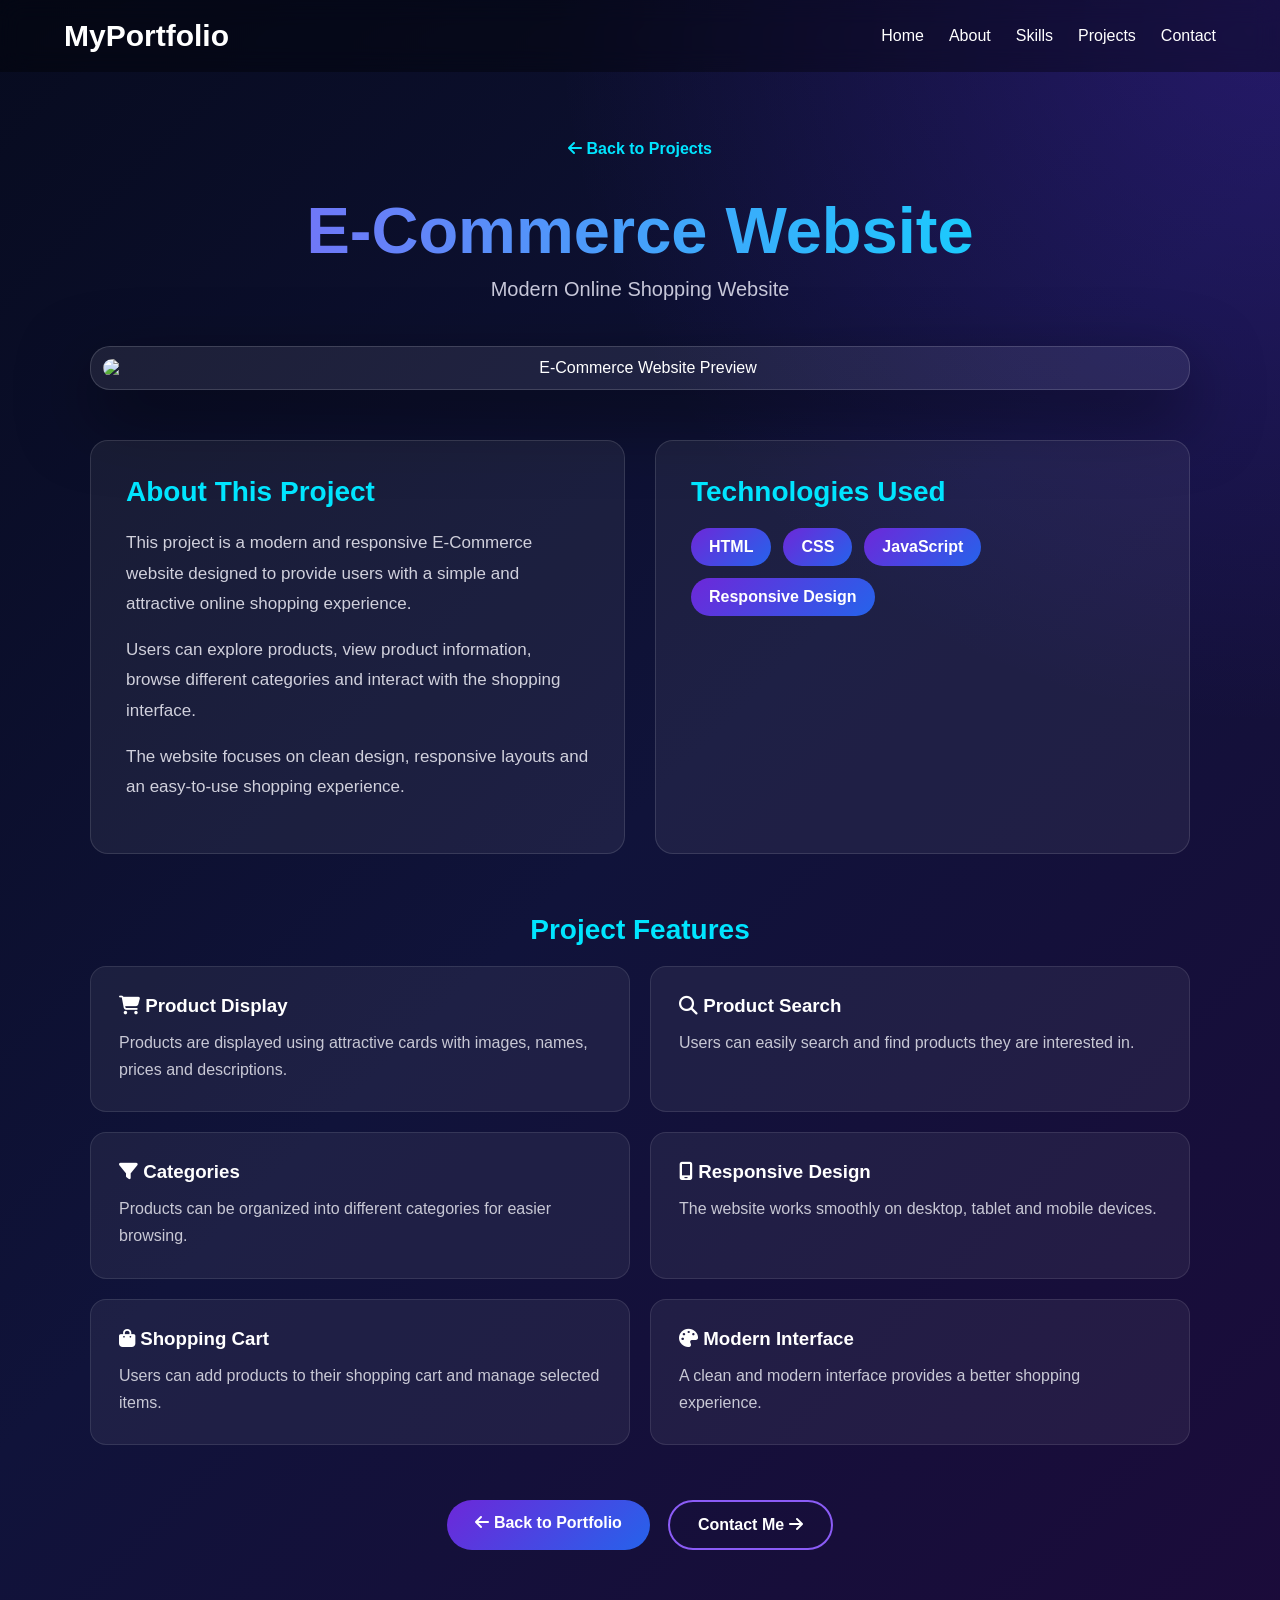
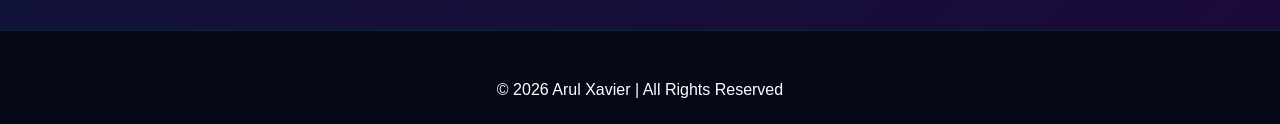
==== projectecommerce.html @ bcafa4af "Initial portfolio website" ====
<!DOCTYPE html>
<html lang="en">

<head>

    <meta charset="UTF-8">

    <meta name="viewport"
          content="width=device-width, initial-scale=1.0">

    <title>E-Commerce Website | Arul Xavier</title>

    <link rel="stylesheet" href="style.css">

    <!-- Font Awesome -->
    <link
        rel="stylesheet"
        href="https://cdnjs.cloudflare.com/ajax/libs/font-awesome/6.5.2/css/all.min.css"
    >

</head>

<body>

    <!-- ==========================
         NAVIGATION
    =========================== -->

    <header>

        <nav>

            <h2 class="logo">MyPortfolio</h2>

            <ul>

                <li>
                    <a href="intex.html">Home</a>
                </li>

                <li>
                    <a href="intex.html#about">About</a>
                </li>

                <li>
                    <a href="intex.html#skills">Skills</a>
                </li>

                <li>
                    <a href="intex.html#projects">Projects</a>
                </li>

                <li>
                    <a href="intex.html#contact">Contact</a>
                </li>

            </ul>

        </nav>

    </header>


    <!-- ==========================
         PROJECT DETAILS
    =========================== -->

    <main class="project-details">

        <div class="project-details-container">


            <!-- Back Button -->

            <a
                href="intex.html#projects"
                class="back-btn"
            >

                <i class="fa-solid fa-arrow-left"></i>

                Back to Projects

            </a>


            <!-- Project Title -->

            <h1>
                E-Commerce Website
            </h1>

            <p class="project-subtitle">

                Modern Online Shopping Website

            </p>


            <!-- Project Image -->

            <div class="project-preview">

                <img
                    src="images/ecommerce-project.png"
                    alt="E-Commerce Website Preview"
                >

            </div>


            <!-- ==========================
                 PROJECT INFORMATION
            =========================== -->

            <div class="project-info">


                <!-- Description -->

                <div class="project-description">

                    <h2>
                        About This Project
                    </h2>

                    <p>

                        This project is a modern and responsive
                        E-Commerce website designed to provide
                        users with a simple and attractive online
                        shopping experience.

                    </p>

                    <p>

                        Users can explore products, view product
                        information, browse different categories
                        and interact with the shopping interface.

                    </p>

                    <p>

                        The website focuses on clean design,
                        responsive layouts and an easy-to-use
                        shopping experience.

                    </p>

                </div>


                <!-- Technologies -->

                <div class="technologies">

                    <h2>
                        Technologies Used
                    </h2>

                    <div class="technology-list">

                        <span>
                            HTML
                        </span>

                        <span>
                            CSS
                        </span>

                        <span>
                            JavaScript
                        </span>

                        <span>
                            Responsive Design
                        </span>

                    </div>

                </div>

            </div>


            <!-- ==========================
                 PROJECT FEATURES
            =========================== -->

            <div class="project-features">

                <h2>
                    Project Features
                </h2>


                <div class="feature-grid">


                    <!-- Feature 1 -->

                    <div class="feature-card">

                        <h3>
                            <i class="fa-solid fa-cart-shopping"></i>
                            Product Display
                        </h3>

                        <p>

                            Products are displayed using
                            attractive cards with images,
                            names, prices and descriptions.

                        </p>

                    </div>


                    <!-- Feature 2 -->

                    <div class="feature-card">

                        <h3>
                            <i class="fa-solid fa-magnifying-glass"></i>
                            Product Search
                        </h3>

                        <p>

                            Users can easily search and find
                            products they are interested in.

                        </p>

                    </div>


                    <!-- Feature 3 -->

                    <div class="feature-card">

                        <h3>
                            <i class="fa-solid fa-filter"></i>
                            Categories
                        </h3>

                        <p>

                            Products can be organized into
                            different categories for easier
                            browsing.

                        </p>

                    </div>


                    <!-- Feature 4 -->

                    <div class="feature-card">

                        <h3>
                            <i class="fa-solid fa-mobile-screen"></i>
                            Responsive Design
                        </h3>

                        <p>

                            The website works smoothly on
                            desktop, tablet and mobile devices.

                        </p>

                    </div>


                    <!-- Feature 5 -->

                    <div class="feature-card">

                        <h3>
                            <i class="fa-solid fa-bag-shopping"></i>
                            Shopping Cart
                        </h3>

                        <p>

                            Users can add products to their
                            shopping cart and manage selected
                            items.

                        </p>

                    </div>


                    <!-- Feature 6 -->

                    <div class="feature-card">

                        <h3>
                            <i class="fa-solid fa-palette"></i>
                            Modern Interface
                        </h3>

                        <p>

                            A clean and modern interface
                            provides a better shopping
                            experience.

                        </p>

                    </div>


                </div>

            </div>


            <!-- ==========================
                 PROJECT BUTTONS
            =========================== -->

            <div class="project-actions">

                <a
                    href="intex.html"
                    class="project-btn"
                >

                    <i class="fa-solid fa-arrow-left"></i>

                    Back to Portfolio

                </a>


                <a
                    href="intex.html#contact"
                    class="project-btn project-btn-outline"
                >

                    Contact Me

                    <i class="fa-solid fa-arrow-right"></i>

                </a>

            </div>


        </div>

    </main>


    <!-- ==========================
         FOOTER
    =========================== -->

    <footer>

        <p>
            © 2026 Arul Xavier | All Rights Reserved
        </p>

    </footer>


</body>

</html>
---- style.css ----
* {
    margin: 0;
    padding: 0;
    box-sizing: border-box;
    font-family: 'Poppins', sans-serif;
}

html {
    scroll-behavior: smooth;
}

html,
body{
    width:100%;
    overflow-x:hidden;
}

body{
    background:#f4f4f4;
    color:#4d4b4b;
}

/* =======================
   Navigation
======================= */

header {
    position: fixed;
    width: 100%;
    top: 0;
    z-index: 1000;
    background: rgba(0, 0, 0, .35);
    backdrop-filter: blur(12px);
}

nav {
    width: min(90%, 1200px);
    min-height: 72px;
    margin: auto;
    padding: 14px 0;
    display: flex;
    justify-content: space-between;
    align-items: center;
    gap: 24px;
}

.logo{
    font-size:30px;
    color:white;
    font-weight:700;
}

.logo span{
    color:#c7dbdd;
}

nav ul {
    list-style: none;
    display: flex;
    flex-wrap: wrap;
    justify-content: flex-end;
    gap: 10px 25px;
}
/* nav ul li a{

position:relative;

}
nav ul li a::after{

content:"";

position:absolute;

bottom:-5px;

left:0;

width:0;

height:2px;

background:#00E5FF;

transition:.3s;

}nav ul li a:hover::after{

width:100%;

} */

 nav ul li a {
    color: white;
    text-decoration: none;
    transition: .3s;
}

nav ul li a:hover {
    color: #12cae2;
} 

.menu-toggle {
    display: none;
    border: 0;
    background: transparent;
    cursor: pointer;
    padding: 8px;
}

.menu-toggle span {
    display: block;
    width: 25px;
    height: 2px;
    margin: 5px;
    background: white;
    transition: .3s;
}

/* =======================
   Hero Section
======================= */

/* .hero {
    min-height: 100vh;
    display: flex;
    justify-content: space-between;
    align-items: center;
    gap: clamp(36px, 7vw, 100px);
    padding: 120px 10% 70px;
    background: linear-gradient(135deg, #090b2c,#1b1f5d,#512b88,#8b5cf6);
    color: white;
} */
 .hero{
    min-height:100vh;
    display:flex;
    justify-content:center;
    align-items:center;
    text-align:center;
    padding:120px 10%;
    color:white;

    background:
        linear-gradient(rgba(7,11,31,.75), rgba(7,11,31,.75)),
        url("images/codingbg.png");

    background-size:cover;
    background-position:center;
    background-repeat:no-repeat;
}

.hero-text {
    max-width:900px;
    margin:auto;
}

.hero h4{
    font-size:28px;
    margin-bottom:15px;
    color:#d4dedf;
}

.hero h1{
    font-size:72px;
    font-weight:700;
     line-height:1.2;
    margin-bottom:15px;
}

.hero h1 span{
    color:#FFD700;
}

.hero h2{
    font-size:36px;
    margin-bottom:20px;
    color:#00E5FF;
}

.description{
     max-width:750px;
    margin:auto;
    font-size:21px;
    line-height:1.8;
    margin-bottom:35px;
}
.hero-actions{
    display:flex;
    justify-content:center;
    gap:20px;
    flex-wrap:wrap;
}

@media (max-width:768px){

.hero{
    padding:120px 8% 70px;
}

.hero h1{
    font-size:52px;
}

.hero h2{
    font-size:28px;
}

.description{
    font-size:18px;
    max-width:600px;
}

}
@media (max-width:480px){

.hero{
    min-height:100vh;
    padding:110px 20px 50px;
    text-align:center;
}

.hero-text{
    width:100%;
}

.hero h4{
    font-size:18px;
}

.hero h1{
    font-size:38px;
    line-height:1.3;
}

.hero h2{
    font-size:22px;
}

.description{
    font-size:16px;
    line-height:1.7;
    margin-bottom:30px;
}

.hero-actions{
    flex-direction:column;
    align-items:center;
    gap:15px;
}

.hero-actions .btn{
    width:220px;
    text-align:center;
}

}
@media (max-width:360px){

.hero h1{
    font-size:32px;
}

.hero h2{
    font-size:20px;
}

.description{
    font-size:15px;
}

.hero-actions .btn{
    width:200px;
    font-size:15px;
    padding:12px 18px;
}

}
/* =======================
   Buttons
======================= */

.hero-actions{
    display:flex;
    justify-content:center;
    gap:20px;
    flex-wrap:wrap;
    margin-top:30px;
}
.btn{

background:#00BCD4;

color:white;

border:none;

font-weight:600;

letter-spacing:1px;

}

.btn:hover{

background:#00E5FF;

transform:translateY(-6px);

box-shadow:0 15px 30px rgba(0,229,255,.4);

}

.btn-outline {
    background: transparent;
    border: 2px solid white;
    color: white;
}

.btn-outline:hover {
    background: white;
    color: #0b666a;
}

/* =======================
   Hero Image
======================= */
 
.hero-image {
    flex: 1 1 360px;
    display: flex;
    flex-direction: column;
    justify-content: center;
    align-items: center;
    gap: 24px;
}

.profile-card {
    width: min(420px, 34vw);
    aspect-ratio: 1;
    padding: 12px;
    border-radius: 24px;
    background: rgba(255, 255, 255, .3);
    border: 2px solid rgba(255, 255, 255, .08);
    box-shadow: 0 20px 40px rgba(0, 0, 0, .4);
    animation: float 4s ease-in-out infinite;
    backdrop-filter:blur(10px);
}

/* Taller portrait cards on desktop; mobile keeps the original square layout. */
@media (min-width: 769px) {
    .profile-card {
        width: min(420px, 31vw);
        aspect-ratio: 4 / 5;
        background: rgba(104, 75, 210, .22);
        border-color: rgba(179, 151, 255, .5);
        box-shadow: 0 22px 48px rgba(3, 6, 24, .6);
    }

    .about .about-image .profile-card {
        width: min(370px, 28vw);
        margin-left: -30px;
    }
}

.hero-image img {
    width: 100%;
    height: 100%;
    display: block;
    object-fit: cover;
    border-radius: 14px;
    transition: .4s;
}

.hero-image img:hover {
    transform: scale(1.03);
}

@keyframes float {

    0%,
    100% {
        transform: translateY(0);
    }

    50% {
        transform: translateY(-12px);
    }
}

/* =======================
   Social Icons
======================= */

.social-icons {
    display: flex;
    flex-wrap: wrap;
    justify-content: center;
    gap: 16px 25px;
}

.social-icons a {
    color: white;
    text-decoration: none;
    font-weight: bold;
}

.social-icons a:hover {
    color: #ffd700;
}

/* =======================
   Sections
======================= */

/* .section {
    width: min(80%, 1100px);
    min-height: 100vh;
    margin: auto;
    padding: 90px 0;
    display: flex;
    flex-direction: column;
    justify-content: center;
    align-items: center;
    text-align: center;
} */
 .section{
    width:100%;
    min-height:100vh;
    padding:90px 8%;
    display:flex;
    flex-direction:column;
    justify-content:center;
    align-items:center;
    text-align:center;
}
#skills,
#projects,
#contact {
    border-top: 1px solid rgba(0, 0, 0, 0.08);
}

/* .section h2 {
    margin-bottom: 30px;
    color: #2196f3;
    font-size: clamp(30px, 4vw, 36px);
} */
 .section h2 {
    font-size: 48px;
    color: #0B666A;
    margin-bottom: 20px;
    position: relative;
}

.section h2::after {
    content: "";
    width: 80px;
    height: 4px;
    background: #00BCD4;
    margin: 12px auto 0;
    display: block;
    border-radius: 10px;
}

.section>p {
    max-width: 750px;
    line-height: 1.7;
}
.scroll{

position:absolute;

bottom:30px;

left:50%;

transform:translateX(-50%);

font-size:35px;

color:white;

animation:move 2s infinite;

}

@keyframes move{

50%{

transform:translate(-50%,10px);

}

}

/* ===========================
        ABOUT SECTION
=========================== */
.about,
#skills,
#projects,
#contact{
    width:100%;
    overflow:hidden;
}
.about{
    min-height:100vh;
    background:linear-gradient(135deg,#f5f3ff,#e0e7ff,#dbeafe);
    display:flex;
    justify-content:center;
    align-items:center;
    padding:100px 10%;
}

.about-container{
    display:flex;
    gap:70px;
}
.about-container{
    display:flex;
    align-items:center;
    justify-content:space-between;
    gap:70px;
    max-width:1200px;
    width:100%;
}

.about-image .profile-card{
    width:min(300px, 80vw);
}

.about-image .profile-card img{
    width:100%;
    height:120%;
    display:block;
    object-fit:cover;
    border-radius:14px;
    transition:.4s;
}

.about-image .profile-card img:hover{
    transform:scale(1.05);
}

.about-content{
    flex:1;
}

.about-content h2{
    font-size:55px;
    color:#0B666A;
    margin-bottom:30px;
    position:relative;
}

.about-content h2::after{
    content:"";
    width:90px;
    height:5px;
    background:#00BCD4;
    display:block;
    margin-top:12px;
    border-radius:10px;
}

.about-content p{
    font-size:22px;
    line-height:1.9;
    color:#333;
    text-align:justify;
}

.about-content span{
    color:#0B666A;
    font-weight:bold;
}

.about-content strong{
    color:#2196F3;
}

@media(max-width:768px){

.about-container{
    flex-direction:column;
    text-align:center;
}

.about-image .profile-card{
    width:min(270px, 80vw);
}

.about-content h2{
    font-size:42px;
}

.about-content p{
    font-size:18px;
    text-align:center;
}

}
/* =======================
   Skills
======================= */
#skills{
    background:
        linear-gradient(rgba(15,23,42,.95),rgba(15,23,42,.95)),
        linear-gradient(rgba(255,255,255,.05) 1px, transparent 1px),
        linear-gradient(90deg, rgba(255,255,255,.05) 1px, transparent 1px),
        linear-gradient(135deg,#0F172A,#1E293B,#312E81);

    background-size:
        cover,
        40px 40px,
        40px 40px,
        cover;
}
#skills h2{
    color:#00E5FF;
    font-size:48px;
    margin-bottom:20px;
}

#skills h2::after{
    content:"";
    width:90px;
    height:4px;
    background:#FFD700;
    display:block;
    margin:12px auto;
    border-radius:10px;
}
.cards {
    display: flex;
    justify-content: center;
    flex-wrap: wrap;
    gap: 20px 25px;
}

.card{
    width:180px;
    height:180px;
    background:rgba(255,255,255,0.08);
    backdrop-filter:blur(12px);
    border:1px solid rgba(255,255,255,0.15);
    border-radius:20px;
    display:flex;
    flex-direction:column;
    justify-content:center;
    align-items:center;
    transition:.4s;
    box-shadow:0 8px 25px rgba(0,0,0,.35);
}

.card i{
    font-size:65px;
    margin-bottom:18px;
}

.card h3{
    font-size:22px;
    color:white;
}

.fa-html5{
    color:#E34F26;
}

.fa-css3-alt{
    color:#1572B6;
}

.fa-js{
    color:#F7DF1E;
}

.fa-react{
    color:#61DAFB;
}

.fa-java{
    color:#f89820;
}

.fa-python{
    color:#3776AB;
}

.fa-database{
    color:#336791;
}

.card:hover{
    transform:translateY(-12px);
    background:#00BCD4;
    color:white;
    box-shadow:0 20px 40px rgba(0,229,255,.4);
}
/* =======================
   Projects
======================= */

.project-container {
    display: flex;
    justify-content: center;
    flex-wrap: wrap;
    gap: 20px 25px;
}

.project-card {
    width: min(300px, 100%);
    padding: 25px;
    background: white;
    border-radius: 10px;
    box-shadow: 0 5px 15px rgba(0, 0, 0, .1);
    transition: .3s;
}

.project-card:hover {
    transform: scale(1.04);
}

/* ==========================
   PROJECTS SECTION
========================== */

.projects-section {
    width: 100%;
    min-height: 100vh;
    padding: 110px 8%;
    background: linear-gradient(
        135deg,
        #0f172a,
        #172554,
        #312e81
    );
    color: white;
}


/* Heading */

.projects-heading {
    max-width: 750px;
    margin: 0 auto 55px;
    text-align: center;
}

.projects-heading h2 {
    font-size: 50px;
    color: #00e5ff;
    margin-bottom: 15px;
}

.projects-heading h2::after {
    content: "";
    display: block;
    width: 90px;
    height: 4px;
    background: #ffd700;
    margin: 12px auto;
    border-radius: 10px;
}

.projects-heading p {
    color: #cbd5e1;
    font-size: 18px;
    line-height: 1.8;
}


/* Project container */

.project-container {
    width: 100%;
    max-width: 1200px;
    margin: auto;

    display: grid;
    grid-template-columns: repeat(3, 1fr);

    gap: 30px;
}


/* Project Card */

.project-card {
    background: rgba(255, 255, 255, 0.08);

    border: 1px solid rgba(255, 255, 255, 0.15);

    border-radius: 20px;

    overflow: hidden;

    backdrop-filter: blur(12px);

    box-shadow:
        0 15px 35px rgba(0, 0, 0, 0.35);

    transition: 0.4s;
}

.project-card:hover {
    transform: translateY(-10px);

    border-color: #00e5ff;

    box-shadow:
        0 20px 45px rgba(0, 229, 255, 0.25);
}


/* Project Image */

.project-image {
    width: 100%;
    height: 210px;

    overflow: hidden;

    background: #070b1f;
}

.project-image img {
    width: 100%;
    height: 100%;

    display: block;

    object-fit: cover;

    transition: 0.5s;
}

.project-card:hover .project-image img {
    transform: scale(1.05);
}


/* Project Content */

.project-content {
    padding: 25px;
}

.project-content h3 {
    font-size: 24px;
    margin-bottom: 12px;
    color: white;
}

.project-content p {
    color: #cbd5e1;

    font-size: 15px;

    line-height: 1.7;

    margin-bottom: 18px;
}


/* Technology */

.project-tech {
    display: flex;
    flex-wrap: wrap;
    gap: 8px;

    margin-bottom: 22px;
}

.project-tech span {
    padding: 6px 12px;

    border-radius: 20px;

    background: rgba(0, 229, 255, 0.1);

    border: 1px solid rgba(0, 229, 255, 0.3);

    color: #00e5ff;

    font-size: 13px;

    font-weight: bold;
}


/* Details Button */

.details-btn {
    border: none;

    padding: 11px 20px;

    border-radius: 30px;

    background: #00bcd4;

    color: white;

    font-size: 15px;

    font-weight: bold;

    cursor: pointer;

    transition: 0.3s;

    display: inline-flex;

    align-items: center;

    gap: 8px;
}

.details-btn:hover {
    background: #00e5ff;

    transform: translateY(-3px);

    box-shadow:
        0 8px 20px rgba(0, 229, 255, 0.3);
}

/* ==========================
   PROJECT DETAILS POPUP
========================== */

.project-modal {
    display: none;

    position: fixed;

    inset: 0;

    z-index: 2000;

    background: rgba(0, 0, 0, 0.75);

    backdrop-filter: blur(8px);

    justify-content: center;

    align-items: center;

    padding: 20px;
}


/* Show popup */

.project-modal.active {
    display: flex;
}


/* Popup box */

.modal-content {
    position: relative;

    width: min(750px, 95%);

    max-height: 90vh;

    overflow-y: auto;

    background: #111827;

    color: white;

    border: 1px solid rgba(0, 229, 255, 0.3);

    border-radius: 20px;

    padding: 40px;

    box-shadow:
        0 25px 70px rgba(0, 0, 0, 0.6);

    animation: modalOpen 0.3s ease;
}


/* Animation */

@keyframes modalOpen {

    from {
        opacity: 0;
        transform: translateY(30px) scale(0.95);
    }

    to {
        opacity: 1;
        transform: translateY(0) scale(1);
    }

}


/* Close button */

.close-modal {
    position: absolute;

    top: 15px;
    right: 20px;

    width: 40px;
    height: 40px;

    border: none;

    border-radius: 50%;

    background: rgba(255, 255, 255, 0.1);

    color: white;

    font-size: 28px;

    cursor: pointer;

    transition: 0.3s;
}

.close-modal:hover {
    background: #ef4444;

    transform: rotate(90deg);
}


/* Modal heading */

.modal-content h2 {
    color: #00e5ff;

    font-size: 35px;

    margin-bottom: 20px;
}


/* Modal paragraphs */

.modal-content p {
    color: #cbd5e1;

    font-size: 17px;

    line-height: 1.8;

    margin-bottom: 20px;
}


/* Modal list */

.modal-content ul {
    margin: 15px 0 25px 20px;

    color: #cbd5e1;
}

.modal-content li {
    margin-bottom: 10px;
}


/* Modal technologies */

.modal-tech {
    display: flex;

    flex-wrap: wrap;

    gap: 10px;

    margin: 20px 0;
}

.modal-tech span {
    padding: 8px 15px;

    border-radius: 20px;

    background: #172554;

    border: 1px solid #00bcd4;

    color: #00e5ff;
}

/* ==========================
   PROJECT MOBILE
========================== */

@media (max-width: 900px) {

    .project-container {
        grid-template-columns: repeat(2, 1fr);
    }

}


@media (max-width: 600px) {

    .projects-section {
        width: 100%;
        padding: 90px 6%;
    }

    .projects-heading h2 {
        font-size: 38px;
    }

    .projects-heading p {
        font-size: 16px;
    }

    .project-container {
        grid-template-columns: 1fr;
    }

    .project-image {
        height: 200px;
    }

    .modal-content {
        width: 95%;
        padding: 30px 20px;
    }

    .modal-content h2 {
        font-size: 27px;
    }

    .modal-content p {
        font-size: 15px;
    }

}

/* =======================
   Contact
======================= */

#contact a {
    text-decoration: none;
    color: #2196f3;
    font-weight: bold;
}

footer {
    background: #222;
    color: white;
    text-align: center;
    padding: 20px;
}

/* ==========================
   CONTACT SECTION
========================== */

.contact-section {
    width: 100%;
    min-height: 100vh;

    padding: 110px 8% 100px;

    background:
        radial-gradient(
            circle at top left,
            rgba(0, 229, 255, 0.12),
            transparent 35%
        ),
        linear-gradient(
            135deg,
            #070b1f,
            #111936,
            #241052
        );

    color: white;
}


/* Contact Heading */

.contact-heading {
    max-width: 750px;
    margin: 0 auto 55px;

    text-align: center;
}

.contact-heading h2 {
    font-size: clamp(40px, 5vw, 55px);

    color: #00e5ff;

    margin-bottom: 18px;
}

.contact-heading h2::after {
    content: "";

    display: block;

    width: 85px;
    height: 4px;

    background: #ffd700;

    margin: 14px auto;

    border-radius: 10px;
}

.contact-heading p {
    color: #cbd5e1;

    font-size: 18px;

    line-height: 1.8;
}


/* Contact Container */

.contact-container {
    width: 100%;
    max-width: 750px;
    margin: 0 auto;

    display: flex;
    justify-content: center;
    align-items: center;
}


/* ==========================
   CONTACT FORM
========================== */

.contact-form {
    width: 100%;
    max-width: 700px;

    margin: 0 auto;

    padding: 40px;

    background: rgba(255, 255, 255, 0.07);

    border: 1px solid rgba(255, 255, 255, 0.15);

    border-radius: 20px;

    backdrop-filter: blur(12px);

    box-shadow: 0 20px 50px rgba(0, 0, 0, 0.35);
}

.contact-form h3 {
    font-size: 28px;

    margin-bottom: 28px;

    color: white;
}


/* Form Group */

.form-group {
    margin-bottom: 22px;
}

.form-group label {
    display: block;

    margin-bottom: 8px;

    color: #e2e8f0;

    font-size: 15px;

    font-weight: bold;
}


/* Input */

.form-group input,
.form-group textarea {
    width: 100%;

    padding: 14px 16px;

    border: 1px solid rgba(255, 255, 255, 0.2);

    border-radius: 10px;

    outline: none;

    background: rgba(255, 255, 255, 0.08);

    color: white;

    font-size: 16px;

    transition: 0.3s;
}


/* Placeholder */

.form-group input::placeholder,
.form-group textarea::placeholder {
    color: #94a3b8;
}


/* Focus */

.form-group input:focus,
.form-group textarea:focus {
    border-color: #00e5ff;

    background: rgba(0, 229, 255, 0.05);

    box-shadow:
        0 0 0 3px rgba(0, 229, 255, 0.1);
}


/* Textarea */

.form-group textarea {
    resize: vertical;

    min-height: 150px;
}


/* Submit Button */

.submit-btn {
    border: none;

    padding: 14px 28px;

    border-radius: 30px;

    background: linear-gradient(
        135deg,
        #6d28d9,
        #2563eb
    );

    color: white;

    font-size: 16px;

    font-weight: bold;

    cursor: pointer;

    display: inline-flex;

    align-items: center;

    gap: 10px;

    transition: 0.3s;

    box-shadow:
        0 8px 25px rgba(37, 99, 235, 0.3);
}

.submit-btn:hover {
    transform: translateY(-4px);

    box-shadow:
        0 12px 30px rgba(37, 99, 235, 0.45);
}

.submit-btn span {
    font-size: 20px;
}


/* ==========================
   CONTACT INFORMATION
========================== */

.contact-info {
    padding: 35px;

    border-radius: 20px;

    background:
        linear-gradient(
            145deg,
            rgba(124, 58, 237, 0.25),
            rgba(0, 229, 255, 0.08)
        );

    border: 1px solid rgba(255, 255, 255, 0.15);

    backdrop-filter: blur(12px);

    box-shadow:
        0 20px 50px rgba(0, 0, 0, 0.35);
}

.contact-info > h3 {
    font-size: 28px;

    margin-bottom: 15px;

    color: #00e5ff;
}

.contact-info > p {
    color: #cbd5e1;

    line-height: 1.7;

    margin-bottom: 30px;
}


/* Contact Item */

.contact-item {
    display: flex;

    align-items: center;

    gap: 15px;

    margin-bottom: 25px;
}

.contact-icon {
    min-width: 48px;
    height: 48px;

    display: flex;

    justify-content: center;
    align-items: center;

    border-radius: 12px;

    background: rgba(0, 229, 255, 0.1);

    border: 1px solid rgba(0, 229, 255, 0.25);

    font-size: 21px;
}

.contact-item h4 {
    color: white;

    margin-bottom: 4px;
}

.contact-item p,
.contact-item a {
    color: #cbd5e1;

    text-decoration: none;

    font-size: 15px;
}

.contact-item a:hover {
    color: #00e5ff;
}


/* Social */

.contact-social {
    margin-top: 35px;

    padding-top: 25px;

    border-top: 1px solid rgba(255, 255, 255, 0.15);
}

.contact-social h4 {
    margin-bottom: 15px;
}

.social-links {
    display: flex;

    gap: 12px;
}

.social-links a {
    padding: 9px 17px;

    border-radius: 20px;

    background: rgba(255, 255, 255, 0.08);

    border: 1px solid rgba(255, 255, 255, 0.15);

    color: white;

    text-decoration: none;

    font-weight: bold;

    transition: 0.3s;
}

.social-links a:hover {
    background: #00bcd4;

    transform: translateY(-3px);
}

/* ==========================
   CONTACT RESPONSIVE
========================== */

@media (max-width: 800px) {

    .contact-section {
        padding: 100px 6% 70px;
    }

    .contact-container {
        grid-template-columns: 1fr;

        gap: 25px;
    }

    .contact-form,
    .contact-info {
        padding: 25px;
    }

}


@media (max-width: 450px) {

    .contact-section {
        padding-left: 5%;
        padding-right: 5%;
    }

    .contact-heading h2 {
        font-size: 38px;
    }

    .contact-heading p {
        font-size: 15px;
    }

    .contact-form h3,
    .contact-info > h3 {
        font-size: 23px;
    }

    .form-group input,
    .form-group textarea {
        font-size: 15px;
    }

    .submit-btn {
        width: 100%;

        justify-content: center;
    }

    .social-links {
        flex-wrap: wrap;
    }

}

/* ==========================
   FOOTER
========================== */

footer {
    width: 100%;

    background: #050816;

    color: white;

    text-align: center;

    padding: 50px 7% 25px;

    border-top: 1px solid rgba(0, 229, 255, 0.15);
}

.footer-container {
    max-width: 1000px;

    margin: auto;
}

.footer-container h3 {
    font-size: 28px;

    color: #00e5ff;

    margin-bottom: 12px;
}

.footer-container > p {
    max-width: 600px;

    margin: auto;

    color: #94a3b8;

    line-height: 1.7;
}

.footer-contact {
    display: flex;

    justify-content: center;

    flex-wrap: wrap;

    gap: 20px;

    margin: 25px 0;
}

.footer-contact a,
.footer-contact span {
    color: #cbd5e1;

    text-decoration: none;

    font-size: 14px;
}

.footer-contact a:hover {
    color: #00e5ff;
}

.footer-social {
    display: flex;

    justify-content: center;

    gap: 15px;
}

.footer-social a {
    color: white;

    text-decoration: none;

    padding: 8px 16px;

    border: 1px solid rgba(255, 255, 255, 0.15);

    border-radius: 20px;

    transition: 0.3s;
}

.footer-social a:hover {
    background: #6d28d9;

    transform: translateY(-3px);
}

.footer-line {
    width: 100%;

    height: 1px;

    background: rgba(255, 255, 255, 0.1);

    margin: 30px 0 20px;
}

.footer-container .copyright {
    color: #64748b;

    font-size: 14px;
}

/* =======================
   Responsive
======================= */

@media (max-width:900px) {

    .hero {
        padding: 130px 8% 70px;
        gap: 42px;
    }

    .profile-card {
        width: min(360px, 38vw);
    }
}

@media (max-width:700px) {

    nav {
        width: 92%;
        min-height: 68px;
        position: relative;
        flex-direction: row;
        gap: 0;
        padding: 12px 0;
    }

    .menu-toggle {
        display: block;
        margin-left: auto;
    }

    .menu-toggle.is-open span:nth-child(1) {
        transform: translateY(7px) rotate(45deg);
    }

    .menu-toggle.is-open span:nth-child(2) {
        opacity: 0;
    }

    .menu-toggle.is-open span:nth-child(3) {
        transform: translateY(-7px) rotate(-45deg);
    }

    nav ul {
        position: absolute;
        top: 100%;
        left: 0;
        width: 100%;
        max-height: 0;
        overflow: hidden;
        display: flex;
        flex-direction: column;
        flex-wrap: nowrap;
        align-items: center;
        gap: 0;
        padding: 0;
        background: rgba(7, 25, 82, .97);
        transition: max-height .35s ease, padding .35s ease;
    }

    nav ul.is-open {
        max-height: 320px;
        padding: 8px 0 14px;
    }

    nav ul li {
        width: 100%;
        text-align: center;
    }

    nav ul li a {
        display: block;
        padding: 11px;
    }

    .hero {
        min-height: auto;
        flex-direction: column-reverse;
        text-align: center;
        padding: 145px 7% 65px;
    }

    .hero-text {
        max-width: 600px;
    }

    .hero-actions {
        justify-content: center;
    }

    .profile-card {
        width: min(330px, 82vw);
    }

    .section {
        width: 90%;
        min-height: auto;
        padding: 80px 0;
    }
}

@media (max-width:420px) {

    nav ul {
        gap: 7px 13px;
        font-size: 13px;
    }

    .hero {
        padding-top: 150px;
    }

    .hero h1 {
        font-size: 38px;
    }

    .hero h2 {
        font-size: 23px;
    }

    .btn {
        width: 100%;
        padding: 13px 20px;
    }

    .hero-actions {
        width: 100%;
    }

    .profile-card {
        width: min(280px, 86vw);
        padding: 9px;
        border-radius: 19px;
    }

    .social-icons {
        gap: 12px 18px;
        font-size: 14px;
    }

    .card {
        width: min(150px, 100%);
    }
}

/* =================================
   PROJECT DETAILS PAGE
================================= */

.project-details {
    min-height: 100vh;

    padding: 140px 7% 80px;

    background:
        radial-gradient(
            circle at top right,
            rgba(103, 47, 255, 0.25),
            transparent 35%
        ),
        linear-gradient(
            135deg,
            #070b1f,
            #10133a,
            #1b0b3a
        );

    color: white;
}


.project-details-container {

    width: min(1100px, 100%);

    margin: auto;

    text-align: center;
}


/* Back button */

.back-btn {

    display: inline-block;

    margin-bottom: 35px;

    color: #00e5ff;

    text-decoration: none;

    font-weight: bold;

    transition: .3s;
}


.back-btn:hover {

    color: #ffffff;

    transform: translateX(-5px);

}


/* Title */

.project-details h1 {

    font-size: clamp(40px, 6vw, 65px);

    margin-bottom: 10px;

    background:
        linear-gradient(
            90deg,
            #8b5cf6,
            #00e5ff
        );

    -webkit-background-clip: text;

    -webkit-text-fill-color: transparent;

}


.project-subtitle {

    font-size: 20px;

    color: #c7c7d9;

    margin-bottom: 45px;

}


/* Project image */

.project-preview {

    width: 100%;

    margin: auto;

    padding: 12px;

    border-radius: 20px;

    background: rgba(255,255,255,.08);

    border: 1px solid
        rgba(255,255,255,.15);

    box-shadow:
        0 25px 70px
        rgba(0,0,0,.5);

}


.project-preview img {

    width: 100%;

    display: block;

    border-radius: 12px;

}


/* Information */

.project-info {

    display: grid;

    grid-template-columns:
        1fr 1fr;

    gap: 30px;

    margin-top: 50px;

}


.project-description,
.technologies {

    padding: 35px;

    border-radius: 18px;

    background:
        rgba(255,255,255,.06);

    border: 1px solid
        rgba(255,255,255,.12);

    text-align: left;

}


.project-details h2 {

    font-size: 28px;

    margin-bottom: 20px;

    color: #00e5ff;

}


.project-description p {

    color: #d0d0dc;

    font-size: 17px;

    line-height: 1.8;

    margin-bottom: 15px;

}


/* Technologies */

.technology-list {

    display: flex;

    flex-wrap: wrap;

    gap: 12px;

}


.technology-list span {

    padding: 10px 18px;

    border-radius: 30px;

    background:
        linear-gradient(
            135deg,
            #6d28d9,
            #2563eb
        );

    color: white;

    font-weight: bold;

}


/* Features */

.project-features {

    margin-top: 60px;

}


.feature-grid {

    display: grid;

    grid-template-columns:
        repeat(2, 1fr);

    gap: 20px;

}


.feature-card {

    padding: 28px;

    text-align: left;

    border-radius: 16px;

    background:
        rgba(255,255,255,.06);

    border:
        1px solid
        rgba(255,255,255,.1);

    transition: .3s;

}


.feature-card:hover {

    transform: translateY(-7px);

    border-color: #8b5cf6;

    box-shadow:
        0 15px 35px
        rgba(89,40,217,.25);

}


.feature-card h3 {

    margin-bottom: 12px;

    color: white;

}


.feature-card p {

    color: #c8c8d5;

    line-height: 1.7;

}


/* Buttons */

.project-actions {

    display: flex;

    justify-content: center;

    flex-wrap: wrap;

    gap: 18px;

    margin-top: 55px;

}
.project-btn {
    color: white;
    text-decoration: none; 
}


.project-btn {

    display: inline-block;

    padding: 14px 28px;

    border-radius: 40px;

    text-decoration: none;

    font-weight: bold;

    color: white;

    background:
        linear-gradient(
            135deg,
            #6d28d9,
            #2563eb
        );

    transition: .3s;

}


.project-btn:hover {

    transform: translateY(-4px);

    box-shadow:
        0 12px 30px
        rgba(0,0,0,.4);

}


.project-btn-outline {

    background: transparent;

    border: 2px solid #8b5cf6;

}


.project-btn-outline:hover {

    background: #6d28d9;

}

.project-card .project-btn:hover {
    color: #ffffff !important;
}

.project-card .project-btn {
    display: inline-block;
    padding: 14px 28px;
    border-radius: 40px;

    background: linear-gradient(135deg, #6d28d9, #2563eb);

    color: #ffffff !important;
    text-decoration: none;

    font-weight: bold;

    transition: 0.3s;
}

.project-card .project-btn:hover {
    color: #ffffff !important;
    transform: translateY(-4px);
    box-shadow: 0 10px 25px rgba(0, 0, 0, .3);
}


/* =================================
   PROJECT PAGE MOBILE
================================= */

@media (max-width: 700px) {

    .project-details {

        padding:
            120px 5% 60px;

    }


    .project-info {

        grid-template-columns: 1fr;

    }


    .feature-grid {

        grid-template-columns: 1fr;

    }


    .project-description,
    .technologies {

        padding: 25px;

    }


    .project-details h1 {

        font-size: 42px;

    }


    .project-subtitle {

        font-size: 17px;

    }


    .project-actions {

        flex-direction: column;

    }


    .project-btn {

        width: 100%;

        text-align: center;

    }

}

/* ==========================
   MAIN FOOTER
========================== */

.main-footer {
    width: 100%;
    background: #000000;
    color: white;
    padding: 65px 10% 25px;
}


/* Footer Main Container */

.footer-container {
    max-width: 1250px;
    margin: auto;

    display: flex;
    justify-content: space-between;
    align-items: flex-start;

    gap: 80px;
}


/* Footer Columns */

.footer-column {
    display: flex;
    flex-direction: column;
    gap: 18px;
}


/* Footer Headings */

.footer-column h2 {
    font-size: 28px;
    margin-bottom: 12px;
    color: white;
}


/* Footer Links */

.footer-column a {
    display: flex;
    align-items: center;
    gap: 14px;

    color: #eeeeee;
    text-decoration: none;

    font-size: 17px;

    transition: 0.3s;
}


/* Icons */

.footer-column a i {
    width: 18px;
    font-size: 17px;
    text-align: center;
}


/* Hover Effect */

.footer-column a:hover {
    color: #00bcd4;
    transform: translateX(5px);
}


/* Right Navigation */

.footer-navigation {
    min-width: 200px;
}


/* Copyright */

.footer-bottom {
    max-width: 1250px;

    margin: 55px auto 0;

    padding-top: 20px;

    text-align: center;

    border-top: 1px solid rgba(255, 255, 255, 0.15);
}


.footer-bottom p {
    margin: 0;

    color: #aaaaaa;

    font-size: 16px;
}


/* ==========================
   FOOTER RESPONSIVE
========================== */

@media (max-width: 700px) {

    .main-footer {
        padding: 50px 8% 25px;
    }

    .footer-container {
        flex-direction: column;

        align-items: flex-start;

        gap: 45px;
    }

    .footer-column h2 {
        font-size: 25px;
    }

    .footer-column a {
        font-size: 16px;
    }

    .footer-navigation {
        min-width: auto;
    }

    .footer-bottom {
        margin-top: 40px;
    }

    .footer-bottom p {
        font-size: 14px;
        line-height: 1.6;
    }

}
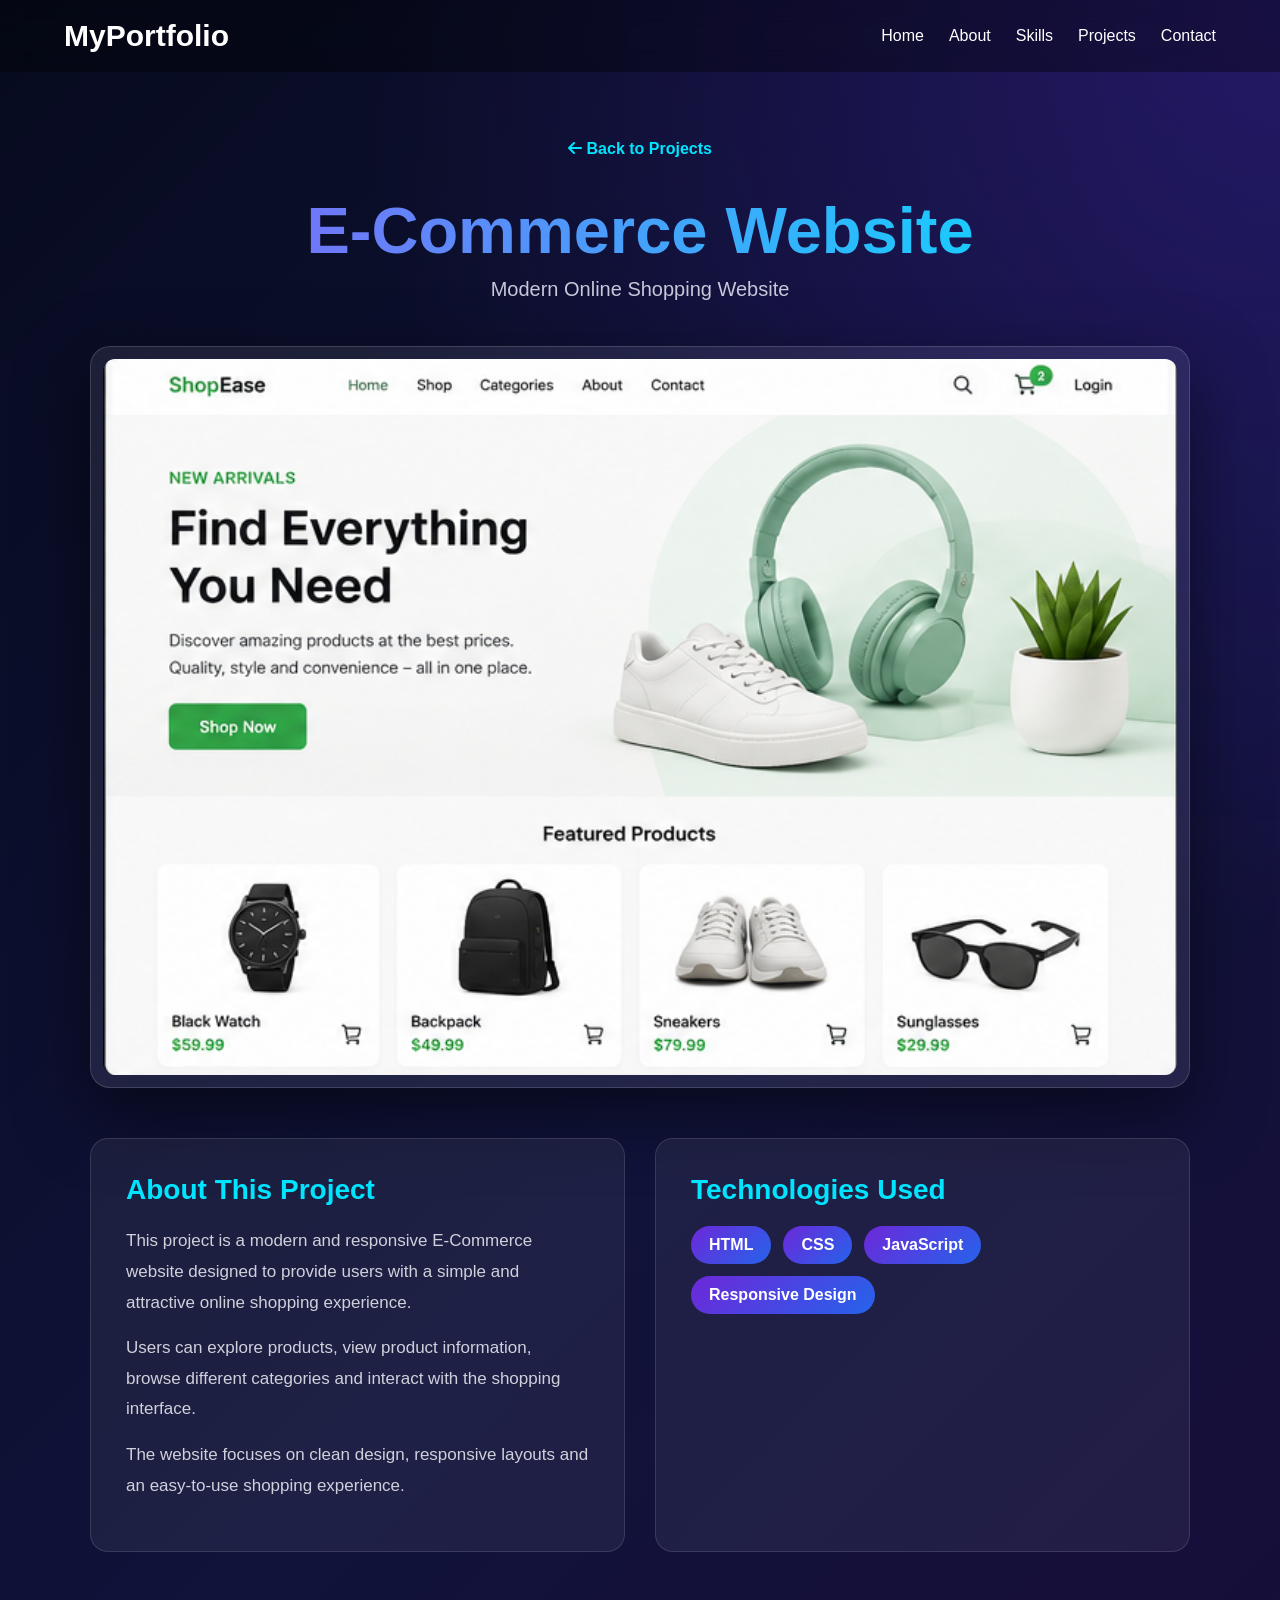
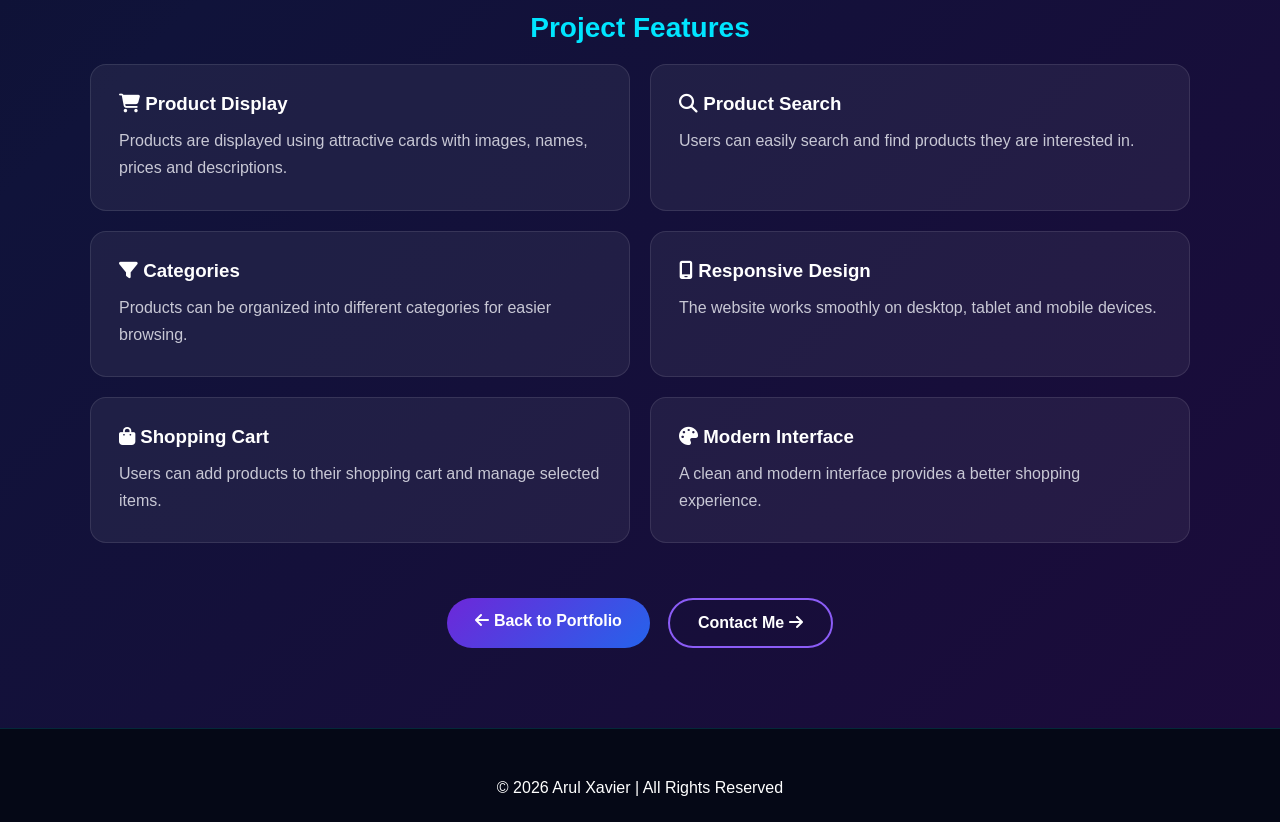
==== commit 1244e1d2: "Update portfolio" ====
--- a/projectecommerce.html
+++ b/projectecommerce.html
@@ -35,23 +35,23 @@
             <ul>
 
                 <li>
-                    <a href="intex.html">Home</a>
-                </li>
-
-                <li>
-                    <a href="intex.html#about">About</a>
-                </li>
-
-                <li>
-                    <a href="intex.html#skills">Skills</a>
-                </li>
-
-                <li>
-                    <a href="intex.html#projects">Projects</a>
-                </li>
-
-                <li>
-                    <a href="intex.html#contact">Contact</a>
+                    <a href="index.html">Home</a>
+                </li>
+
+                <li>
+                    <a href="index.html#about">About</a>
+                </li>
+
+                <li>
+                    <a href="index.html#skills">Skills</a>
+                </li>
+
+                <li>
+                    <a href="index.html#projects">Projects</a>
+                </li>
+
+                <li>
+                    <a href="index.html#contact">Contact</a>
                 </li>
 
             </ul>
@@ -73,7 +73,7 @@
             <!-- Back Button -->
 
             <a
-                href="intex.html#projects"
+                href="index.html#projects"
                 class="back-btn"
             >
 
@@ -102,7 +102,7 @@
             <div class="project-preview">
 
                 <img
-                    src="images/ecommerce-project.png"
+                    src="images/ecommerce.png"
                     alt="E-Commerce Website Preview"
                 >
 
@@ -329,7 +329,7 @@
             <div class="project-actions">
 
                 <a
-                    href="intex.html"
+                    href="index.html"
                     class="project-btn"
                 >
 
@@ -341,7 +341,7 @@
 
 
                 <a
-                    href="intex.html#contact"
+                    href="index.html#contact"
                     class="project-btn project-btn-outline"
                 >
 
--- a/style.css
+++ b/style.css
@@ -1355,43 +1355,26 @@
 /* Submit Button */
 
 .submit-btn {
+    display: block;
+    margin: 30px auto 0;
+
+    padding: 16px 32px;
     border: none;
-
-    padding: 14px 28px;
-
     border-radius: 30px;
 
-    background: linear-gradient(
-        135deg,
-        #6d28d9,
-        #2563eb
-    );
-
+    background: linear-gradient(90deg, #7b2cff, #2563eb);
     color: white;
 
     font-size: 16px;
-
     font-weight: bold;
-
     cursor: pointer;
 
-    display: inline-flex;
-
-    align-items: center;
-
-    gap: 10px;
-
-    transition: 0.3s;
-
-    box-shadow:
-        0 8px 25px rgba(37, 99, 235, 0.3);
+    transition: 0.3s ease;
 }
 
 .submit-btn:hover {
-    transform: translateY(-4px);
-
-    box-shadow:
-        0 12px 30px rgba(37, 99, 235, 0.45);
+    transform: translateY(-3px);
+    box-shadow: 0 10px 25px rgba(37, 99, 235, 0.35);
 }
 
 .submit-btn span {
